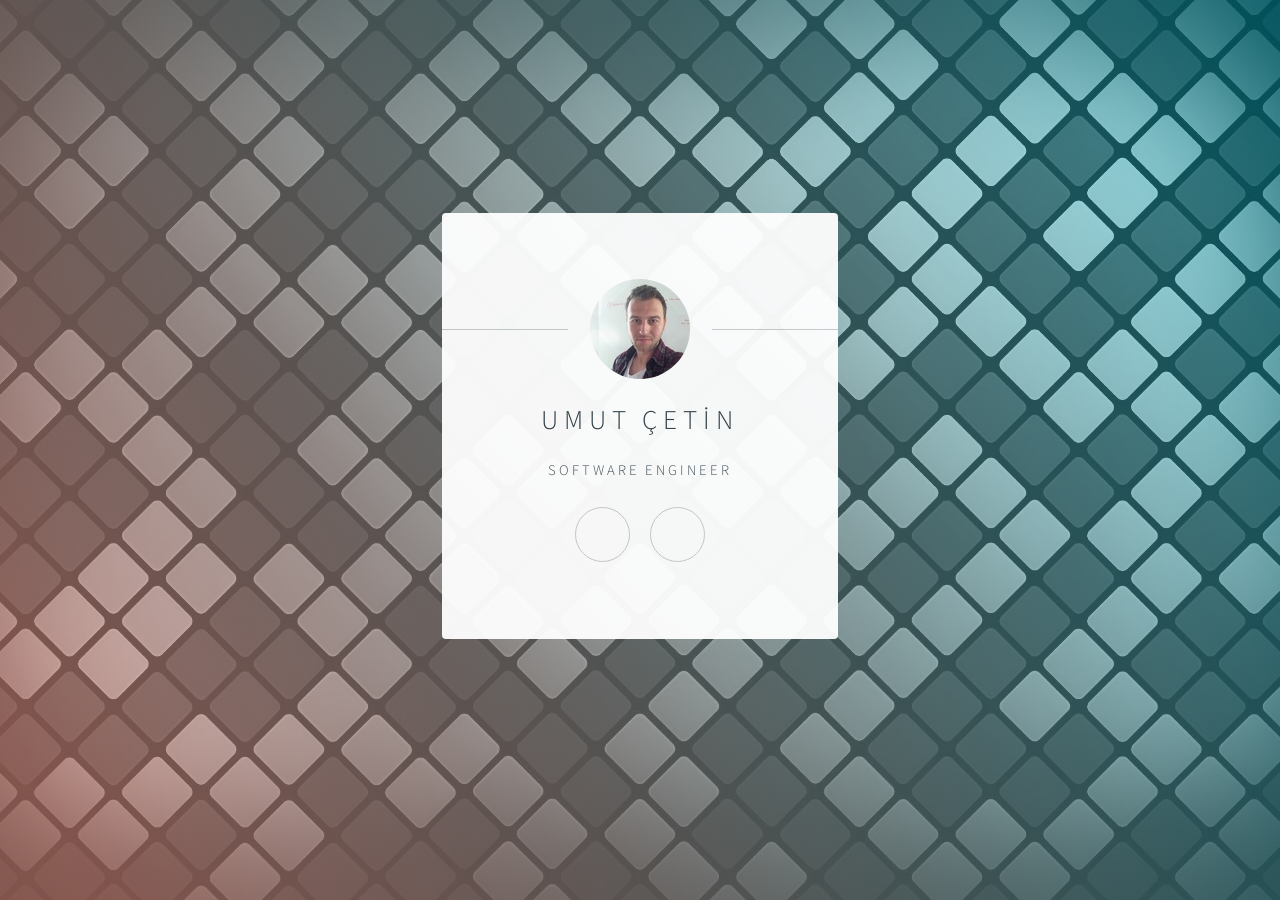
==== index.html @ 17661535 "load old version" ====
<!DOCTYPE HTML>
<!--
	Identity by HTML5 UP
	html5up.net | @n33co
	Free for personal and commercial use under the CCA 3.0 license (html5up.net/license)
-->
<html>
	<head>
		<title>Umut Çetin</title>
		<meta charset="utf-8" />
		<meta name="viewport" content="width=device-width, initial-scale=1" />
		<!--[if lte IE 8]><script src="assets/js/html5shiv.js"></script><![endif]-->
		<link rel="stylesheet" href="assets/css/main.css" />
		<!--[if lte IE 9]><link rel="stylesheet" href="assets/css/ie9.css" /><![endif]-->
		<!--[if lte IE 8]><link rel="stylesheet" href="assets/css/ie8.css" /><![endif]-->
		<noscript><link rel="stylesheet" href="assets/css/noscript.css" /></noscript>
	</head>
	<body class="is-loading">

		<!-- Wrapper -->
			<div id="wrapper">

				<!-- Main -->
					<section id="main">
						<header>
							<span class="avatar"><img src="images/image1.JPG" alt="" /></span>
							<h1>UMUT ÇETİN </h1>
							<p>SOFTWARE ENGINEER</p>
						</header>
						<!--
						<hr />
						<h2>Extra Stuff!</h2>
						<form method="post" action="#">
							<div class="field">
								<input type="text" name="name" id="name" placeholder="Name" />
							</div>
							<div class="field">
								<input type="email" name="email" id="email" placeholder="Email" />
							</div>
							<div class="field">
								<div class="select-wrapper">
									<select name="department" id="department">
										<option value="">Department</option>
										<option value="sales">Sales</option>
										<option value="tech">Tech Support</option>
										<option value="null">/dev/null</option>
									</select>
								</div>
							</div>
							<div class="field">
								<textarea name="message" id="message" placeholder="Message" rows="4"></textarea>
							</div>
							<div class="field">
								<input type="checkbox" id="human" name="human" /><label for="human">I'm a human</label>
							</div>
							<div class="field">
								<label>But are you a robot?</label>
								<input type="radio" id="robot_yes" name="robot" /><label for="robot_yes">Yes</label>
								<input type="radio" id="robot_no" name="robot" /><label for="robot_no">No</label>
							</div>
							<ul class="actions">
								<li><a href="#" class="button">Get Started</a></li>
							</ul>
						</form>
						<hr />
						-->
						<footer>
							<ul class="icons">													
								<li><a href="https://tr.linkedin.com/in/umut-çetin-a8a1a514" class="fa fa-linkedin-square" target="_blank">LinkedIn</a></li>																		
								<li><a href="mailto:hi@umutcet.in" class="fa fa-envelope" >e-mail</a></li>								
								
							</ul>
						</footer>
					</section>

				<!-- Footer -->
					<footer id="footer">
						<ul class="copyright">
							<li> </li>
							<li></a></li>
						</ul>
					</footer>

			</div>

		<!-- Scripts -->
			<!--[if lte IE 8]><script src="assets/js/respond.min.js"></script><![endif]-->
			<script>
				if ('addEventListener' in window) {
					window.addEventListener('load', function() { document.body.className = document.body.className.replace(/\bis-loading\b/, ''); });
					document.body.className += (navigator.userAgent.match(/(MSIE|rv:11\.0)/) ? ' is-ie' : '');
				}
			</script>
			<script>
			  (function(i,s,o,g,r,a,m){i['GoogleAnalyticsObject']=r;i[r]=i[r]||function(){
			  (i[r].q=i[r].q||[]).push(arguments)},i[r].l=1*new Date();a=s.createElement(o),
			  m=s.getElementsByTagName(o)[0];a.async=1;a.src=g;m.parentNode.insertBefore(a,m)
			  })(window,document,'script','//www.google-analytics.com/analytics.js','ga');

			  ga('create', 'UA-70046169-1', 'auto');
			  ga('send', 'pageview');

			</script>

	</body>
</html>
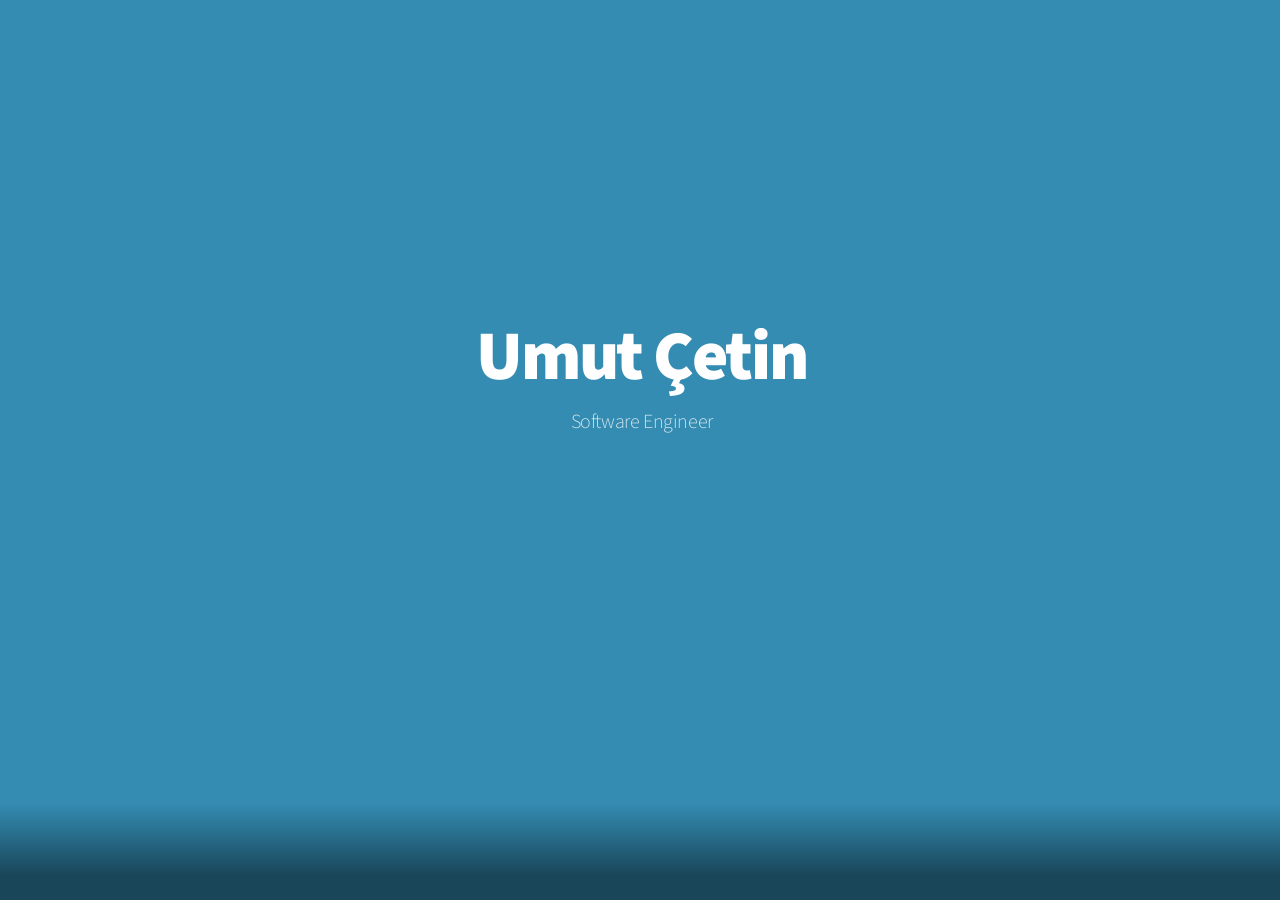
==== commit 82535ec4: "new template" ====
--- a/index.html
+++ b/index.html
@@ -1,106 +1,49 @@
-<!DOCTYPE HTML>
-<!--
-	Identity by HTML5 UP
-	html5up.net | @n33co
-	Free for personal and commercial use under the CCA 3.0 license (html5up.net/license)
--->
-<html>
-	<head>
-		<title>Umut Çetin</title>
-		<meta charset="utf-8" />
-		<meta name="viewport" content="width=device-width, initial-scale=1" />
-		<!--[if lte IE 8]><script src="assets/js/html5shiv.js"></script><![endif]-->
-		<link rel="stylesheet" href="assets/css/main.css" />
-		<!--[if lte IE 9]><link rel="stylesheet" href="assets/css/ie9.css" /><![endif]-->
-		<!--[if lte IE 8]><link rel="stylesheet" href="assets/css/ie8.css" /><![endif]-->
-		<noscript><link rel="stylesheet" href="assets/css/noscript.css" /></noscript>
-	</head>
-	<body class="is-loading">
-
-		<!-- Wrapper -->
-			<div id="wrapper">
-
-				<!-- Main -->
-					<section id="main">
-						<header>
-							<span class="avatar"><img src="images/image1.JPG" alt="" /></span>
-							<h1>UMUT ÇETİN </h1>
-							<p>SOFTWARE ENGINEER</p>
-						</header>
-						<!--
-						<hr />
-						<h2>Extra Stuff!</h2>
-						<form method="post" action="#">
-							<div class="field">
-								<input type="text" name="name" id="name" placeholder="Name" />
-							</div>
-							<div class="field">
-								<input type="email" name="email" id="email" placeholder="Email" />
-							</div>
-							<div class="field">
-								<div class="select-wrapper">
-									<select name="department" id="department">
-										<option value="">Department</option>
-										<option value="sales">Sales</option>
-										<option value="tech">Tech Support</option>
-										<option value="null">/dev/null</option>
-									</select>
-								</div>
-							</div>
-							<div class="field">
-								<textarea name="message" id="message" placeholder="Message" rows="4"></textarea>
-							</div>
-							<div class="field">
-								<input type="checkbox" id="human" name="human" /><label for="human">I'm a human</label>
-							</div>
-							<div class="field">
-								<label>But are you a robot?</label>
-								<input type="radio" id="robot_yes" name="robot" /><label for="robot_yes">Yes</label>
-								<input type="radio" id="robot_no" name="robot" /><label for="robot_no">No</label>
-							</div>
-							<ul class="actions">
-								<li><a href="#" class="button">Get Started</a></li>
-							</ul>
-						</form>
-						<hr />
-						-->
-						<footer>
-							<ul class="icons">													
-								<li><a href="https://tr.linkedin.com/in/umut-çetin-a8a1a514" class="fa fa-linkedin-square" target="_blank">LinkedIn</a></li>																		
-								<li><a href="mailto:hi@umutcet.in" class="fa fa-envelope" >e-mail</a></li>								
-								
-							</ul>
-						</footer>
-					</section>
-
-				<!-- Footer -->
-					<footer id="footer">
-						<ul class="copyright">
-							<li> </li>
-							<li></a></li>
-						</ul>
-					</footer>
-
-			</div>
-
-		<!-- Scripts -->
-			<!--[if lte IE 8]><script src="assets/js/respond.min.js"></script><![endif]-->
-			<script>
-				if ('addEventListener' in window) {
-					window.addEventListener('load', function() { document.body.className = document.body.className.replace(/\bis-loading\b/, ''); });
-					document.body.className += (navigator.userAgent.match(/(MSIE|rv:11\.0)/) ? ' is-ie' : '');
-				}
-			</script>
-			<script>
-			  (function(i,s,o,g,r,a,m){i['GoogleAnalyticsObject']=r;i[r]=i[r]||function(){
-			  (i[r].q=i[r].q||[]).push(arguments)},i[r].l=1*new Date();a=s.createElement(o),
-			  m=s.getElementsByTagName(o)[0];a.async=1;a.src=g;m.parentNode.insertBefore(a,m)
-			  })(window,document,'script','//www.google-analytics.com/analytics.js','ga');
-
-			  ga('create', 'UA-70046169-1', 'auto');
-			  ga('send', 'pageview');
-
-			</script>
-
-	</body>
-</html>
+<!DOCTYPE HTML>
+<!--
+	Aerial by HTML5 UP
+	html5up.net | @ajlkn
+	Free for personal and commercial use under the CCA 3.0 license (html5up.net/license)
+-->
+<html>
+	<head>
+		<title>Umut Cetin</title>
+		<meta charset="utf-8" />
+		<meta name="viewport" content="width=device-width, initial-scale=1" />
+		<!--[if lte IE 8]><script src="assets/js/ie/html5shiv.js"></script><![endif]-->
+		<link rel="stylesheet" href="assets/css/main.css" />
+		<!--[if lte IE 8]><link rel="stylesheet" href="assets/css/ie8.css" /><![endif]-->
+		<!--[if lte IE 9]><link rel="stylesheet" href="assets/css/ie9.css" /><![endif]-->
+	</head>
+	<body class="loading">
+		<div id="wrapper">
+			<div id="bg"></div>
+			<div id="overlay"></div>
+			<div id="main">
+
+				<!-- Header -->
+					<header id="header">
+						<h1>Umut Çetin</h1>
+						<p>Software Engineer</p>
+						<nav>
+							<ul>
+								<li><a href="https://tr.linkedin.com/in/umut-çetin-a8a1a514" class="icon fa-linkedin" target="_blank"><span class="label">Github</span></a></li>
+								<li><a href="mailto:hi@umutcet.in" class="icon fa-envelope-o"><span class="label">Email</span></a></li>
+							</ul>
+						</nav>
+					</header>
+
+				<!-- Footer -->
+					<footer id="footer">
+						
+					</footer>
+
+			</div>
+		</div>
+		<!--[if lte IE 8]><script src="assets/js/ie/respond.min.js"></script><![endif]-->
+		<script>
+			window.onload = function() { document.body.className = ''; }
+			window.ontouchmove = function() { return false; }
+			window.onorientationchange = function() { document.body.scrollTop = 0; }
+		</script>
+	</body>
+</html>
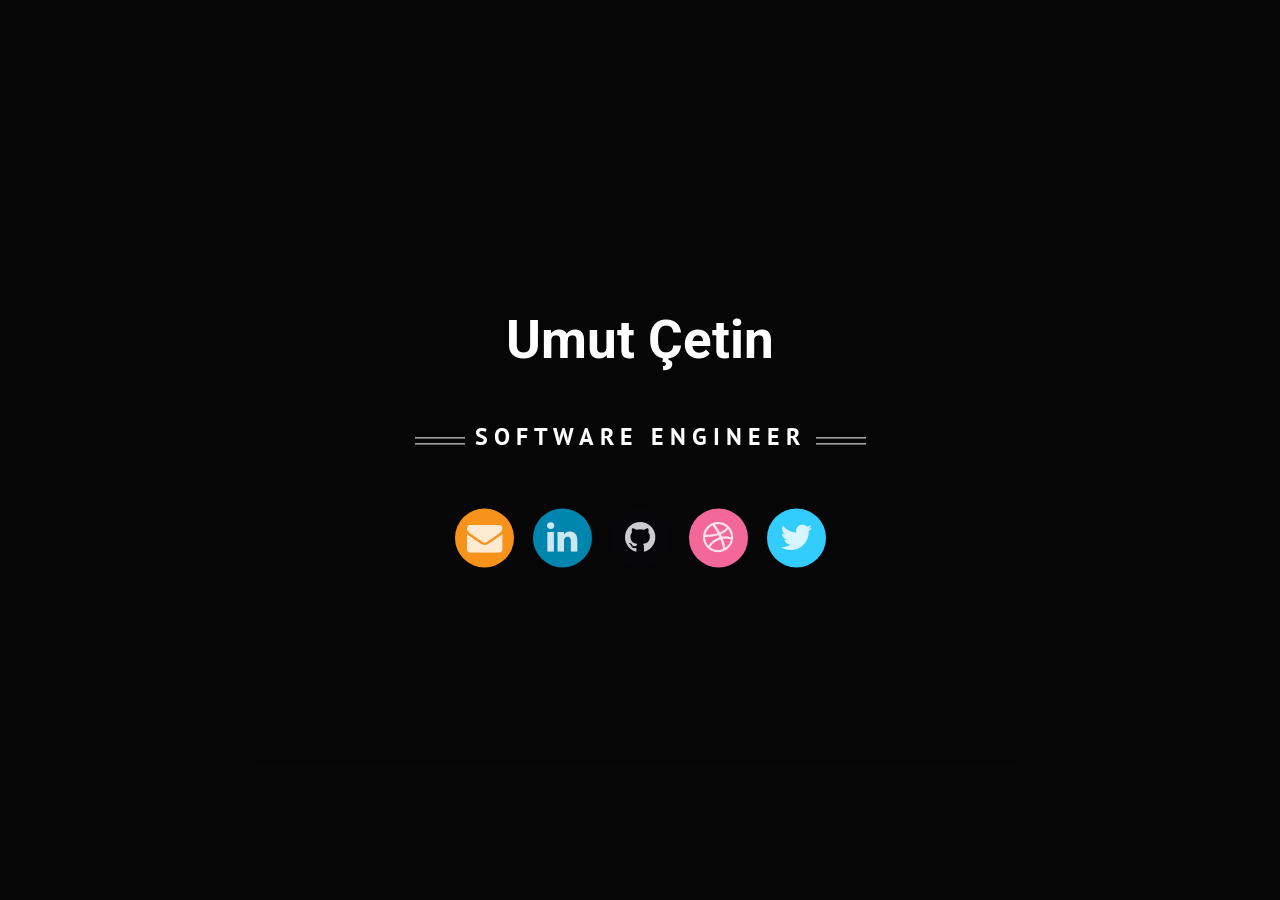
==== commit eae56b24: "v2 initial commit" ====
--- a/index.html
+++ b/index.html
@@ -1,49 +1,48 @@
-<!DOCTYPE HTML>
-<!--
-	Aerial by HTML5 UP
-	html5up.net | @ajlkn
-	Free for personal and commercial use under the CCA 3.0 license (html5up.net/license)
--->
-<html>
-	<head>
-		<title>Umut Cetin</title>
-		<meta charset="utf-8" />
-		<meta name="viewport" content="width=device-width, initial-scale=1" />
-		<!--[if lte IE 8]><script src="assets/js/ie/html5shiv.js"></script><![endif]-->
-		<link rel="stylesheet" href="assets/css/main.css" />
-		<!--[if lte IE 8]><link rel="stylesheet" href="assets/css/ie8.css" /><![endif]-->
-		<!--[if lte IE 9]><link rel="stylesheet" href="assets/css/ie9.css" /><![endif]-->
-	</head>
-	<body class="loading">
-		<div id="wrapper">
-			<div id="bg"></div>
-			<div id="overlay"></div>
-			<div id="main">
-
-				<!-- Header -->
-					<header id="header">
-						<h1>Umut Çetin</h1>
-						<p>Software Engineer</p>
-						<nav>
-							<ul>
-								<li><a href="https://tr.linkedin.com/in/umut-çetin-a8a1a514" class="icon fa-linkedin" target="_blank"><span class="label">Github</span></a></li>
-								<li><a href="mailto:hi@umutcet.in" class="icon fa-envelope-o"><span class="label">Email</span></a></li>
-							</ul>
-						</nav>
-					</header>
-
-				<!-- Footer -->
-					<footer id="footer">
-						
-					</footer>
-
-			</div>
-		</div>
-		<!--[if lte IE 8]><script src="assets/js/ie/respond.min.js"></script><![endif]-->
-		<script>
-			window.onload = function() { document.body.className = ''; }
-			window.ontouchmove = function() { return false; }
-			window.onorientationchange = function() { document.body.scrollTop = 0; }
-		</script>
-	</body>
-</html>
+<!doctype html>+<html>+<head>+<meta charset="UTF-8">+<title>Umut Cetin</title>+<link rel="stylesheet" href="http:////netdna.bootstrapcdn.com/font-awesome/4.0.3/css/font-awesome.css">+<link rel="stylesheet" href="assets/main.css">+<link rel="stylesheet" href="assets/icon_animation.css">+<!-- Global site tag (gtag.js) - Google Analytics -->+<script async src="https://www.googletagmanager.com/gtag/js?id=UA-115978372-1"></script>+<script>+  window.dataLayer = window.dataLayer || [];+  function gtag(){dataLayer.push(arguments);}+  gtag('js', new Date());++  gtag('config', 'UA-115978372-1');+</script>+</head>++<body>+<script type="text/javascript" src="assets/main.js"></script>+<section>+    <div class="content">+        <div id="main">+            <header id="header">+                <h1>Umut Çetin</h1>+                <span class="line-3">software engineer</span> +                <!--   icon animation by ameyraut.com -->+                <div class="wrapper">+                    <ul class="social-icons icon-circle icon-zoom list-unstyled list-inline">+                        <li> <a href="mailto:hi@umutcet.in"><i class="fa fa-envelope"></i></a> </li>+                        <li> <a href="https://www.linkedin.com/in/umut-cetin/" target="_blank"><i class="fa fa-linkedin"></i></a></li>+                        <li> <a href="https://github.com/umutcetin" target="_blank"><i class="fa fa-github"></i></a></li>+                        <li> <a href="https://dribbble.com/umutcetin" target="_blank"><i class="fa fa-dribbble"></i></a></li>+                        <li> <a href="https://twitter.com/umutcetin" target="_blank"><i class="fa fa-twitter"></i></a></li>+                    </ul>+                </div>+            </header>+        </div>+    </div>+    <!--    Background video from coverr.co -->+    <video loop preload autoplay>+        <source id="source_polar_mp4" src="assets/Orchestra.mp4" type="video/mp4;codecs=&quot;avc1.42E01E, mp4a.40.2&quot;">+        <source id="source_polar_webm" src="assets/Orchestra.webm" type="video/webm;codecs=&quot;vp8, vorbis&quot;">+    </video>+</section>+</body>+</html>
--- a/assets/main.css
+++ b/assets/main.css
@@ -0,0 +1,84 @@
+@import url('https://fonts.googleapis.com/css?family=Roboto|PT+Sans:700');+:root {+  font-size: calc(1vw + 1vh + .2vmin);+}+body {+  background: #111;+  font: 1rem/1.1 "Roboto", sans-serif;+  margin: 0;+}+.line-3 {+  font-family: "PT Sans", sans-serif;+  font-weight: 700;+  font-size: 1rem;+  text-transform: uppercase;+  margin: 5rem 0 0;+  position: relative;+  letter-spacing: 6px;+}+.line-3:before, .line-3:after {+  content: " ";+  position: absolute;+  width: 50px;+  height: 5px;+  border-top: 1px solid #FFFFFF;+  border-bottom: 1px solid #FFFFFF;+}+.line-3:before {+  margin: 1rem 0 0 -60px;+}+.line-3:after {+  margin: 1rem 0 0 10px;+}+section {+  height: 100vh;+  overflow: hidden;+  position: relative;+}+video {+  left: 50%;+  min-height: 100%;+  min-width: 100%;+  position: absolute;+  top: 50%;+  transform: translate(-50%, -50%);+}+.content {+  background: rgba(0, 0, 0, 0.6);+  height: 100%;+  left: 0;+  position: fixed;+  top: 0;+  width: 100%;+  z-index: 1;+  color: #fff;+  font-size: 1.5rem;+  text-align: center;+}+#header {+  top: 50%;+  left: 50%;+  transform: translateX(-50%) translateY(-50%);+  position: absolute;+  width: 100%;+  z-index: 2;+}+ul {+  list-style: none;+}+/* Icon */++.icon {+  text-decoration: none;+}+.icon:before {+  -moz-osx-font-smoothing: grayscale;+  -webkit-font-smoothing: antialiased;+  font-family: FontAwesome;+  font-style: normal;+  font-weight: normal;+  text-transform: none !important;+}+.icon > .label {+  display: none;+}
--- a/assets/icon_animation.css
+++ b/assets/icon_animation.css
@@ -0,0 +1,93 @@
+.wrapper {+	padding: 20px;+	text-align: center;+}+.list-unstyled {+	padding-left: 0;+	list-style: none;+}+.list-inline li {+	display: inline-block;+	padding-right: 5px;+	padding-left: 5px;+	margin-bottom: 10px;+}+/*Change icons size here*/+.social-icons .fa {+	font-size: 1.5rem;+}+/*Change icons circle size and color here*/+.social-icons .fa {+	width: 2.5rem;+	height: 2.5rem;+	line-height: 2.5rem;+	text-align: center;+	color: #FFF;+	color: rgba(255, 255, 255, 0.8);+	-webkit-transition: all 0.3s ease-in-out;+	-moz-transition: all 0.3s ease-in-out;+	-ms-transition: all 0.3s ease-in-out;+	-o-transition: all 0.3s ease-in-out;+	transition: all 0.3s ease-in-out;+}++.social-icons.icon-circle .fa{ +	border-radius: 50%;+}+.social-icons.icon-rounded .fa{+	border-radius:5px;+}+.social-icons.icon-flat .fa{+	border-radius: 0;+}++.social-icons .fa:hover, .social-icons .fa:active {+	color: #FFF;+	-webkit-box-shadow: 1px 1px 3px #333;+	-moz-box-shadow: 1px 1px 3px #333;+	box-shadow: 1px 1px 3px #333; +}+.social-icons.icon-zoom .fa:hover, .social-icons.icon-zoom .fa:active { + 	-webkit-transform: scale(1.4);+	-moz-transform: scale(1.4);+	-ms-transform: scale(1.4);+	-o-transform: scale(1.4);+	transform: scale(1.4); +}++.social-icons .fa-envelope,.social-icons .fa-btc{background-color:#F7931A;} ++.social-icons .fa-adn{background-color:#504e54;} +.social-icons .fa-apple{background-color:#aeb5c5;} +.social-icons .fa-android{background-color:#A5C63B;}  +.social-icons .fa-bitbucket,.social-icons .fa-bitbucket-square{background-color:#003366;} +.social-icons .fa-bitcoin,.social-icons .fa-btc{background-color:#F7931A;} +.social-icons .fa-css3{background-color:#1572B7;} +.social-icons .fa-dribbble{background-color:#F46899;}  +.social-icons .fa-dropbox{background-color:#018BD3;}+.social-icons .fa-facebook,.social-icons .fa-facebook-square{background-color:#3C599F;}  +.social-icons .fa-flickr{background-color:#FF0084;}+.social-icons .fa-foursquare{background-color:#0086BE;}+.social-icons .fa-github,.social-icons .fa-github-alt,.social-icons .fa-github-square{background-color:#070709;} +.social-icons .fa-google-plus,.social-icons .fa-google-plus-square{background-color:#CF3D2E;} +.social-icons .fa-html5{background-color:#E54D26;}+.social-icons .fa-instagram{background-color:#A1755C;}+.social-icons .fa-linkedin,.social-icons .fa-linkedin-square{background-color:#0085AE;} +.social-icons .fa-linux{background-color:#FBC002;color:#333;}+.social-icons .fa-maxcdn{background-color:#F6AE1C;}+.social-icons .fa-pagelines{background-color:#241E20;color:#3984EA;}+.social-icons .fa-pinterest,.social-icons .fa-pinterest-square{background-color:#CC2127;} +.social-icons .fa-renren{background-color:#025DAC;}+.social-icons .fa-skype{background-color:#01AEF2;}+.social-icons .fa-stack-exchange{background-color:#245590;}+.social-icons .fa-stack-overflow{background-color:#FF7300;}+.social-icons .fa-trello{background-color:#265A7F;}+.social-icons .fa-tumblr,.social-icons .fa-tumblr-square{background-color:#314E6C;} +.social-icons .fa-twitter,.social-icons .fa-twitter-square{background-color:#32CCFE;} +.social-icons .fa-vimeo-square{background-color:#229ACC;}+.social-icons .fa-vk{background-color:#375474;}+.social-icons .fa-weibo{background-color:#D72B2B;}+.social-icons .fa-windows{background-color:#12B6F3;}+.social-icons .fa-xing,.social-icons .fa-xing-square{background-color:#00555C;} +.social-icons .fa-youtube,.social-icons .fa-youtube-play,.social-icons .fa-youtube-square{background-color:#C52F30;}+ 
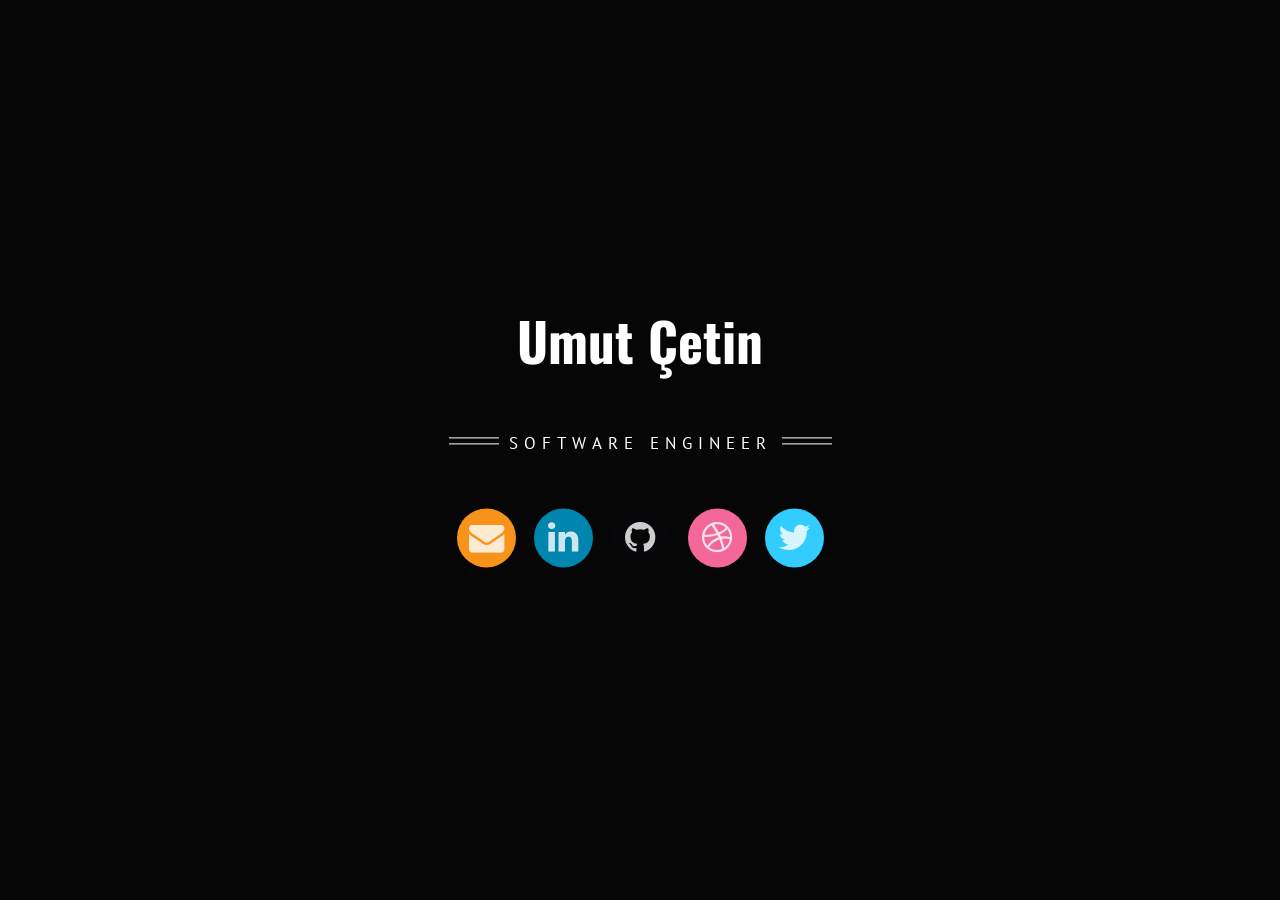
==== commit 534a349a: "optimization" ====
--- a/index.html
+++ b/index.html
@@ -18,7 +18,6 @@
 </head>  <body>-<script type="text/javascript" src="assets/main.js"></script> <section>     <div class="content">         <div id="main">@@ -44,5 +43,6 @@
         <source id="source_polar_webm" src="assets/Orchestra.webm" type="video/webm;codecs=&quot;vp8, vorbis&quot;">     </video> </section>+<script type="text/javascript" src="assets/main.js"></script> </body> </html>
--- a/assets/main.css
+++ b/assets/main.css
@@ -1,16 +1,16 @@
-@import url('https://fonts.googleapis.com/css?family=Roboto|PT+Sans:700');+@import url('https://fonts.googleapis.com/css?family=Oswald|PT+Sans:200'); :root {   font-size: calc(1vw + 1vh + .2vmin); } body {   background: #111;-  font: 1rem/1.1 "Roboto", sans-serif;+  font: 1rem/1.1 'Oswald', sans-serif;   margin: 0; } .line-3 {   font-family: "PT Sans", sans-serif;-  font-weight: 700;-  font-size: 1rem;+  font-weight: 200;+  font-size: 0.7rem;   text-transform: uppercase;   margin: 5rem 0 0;   position: relative;
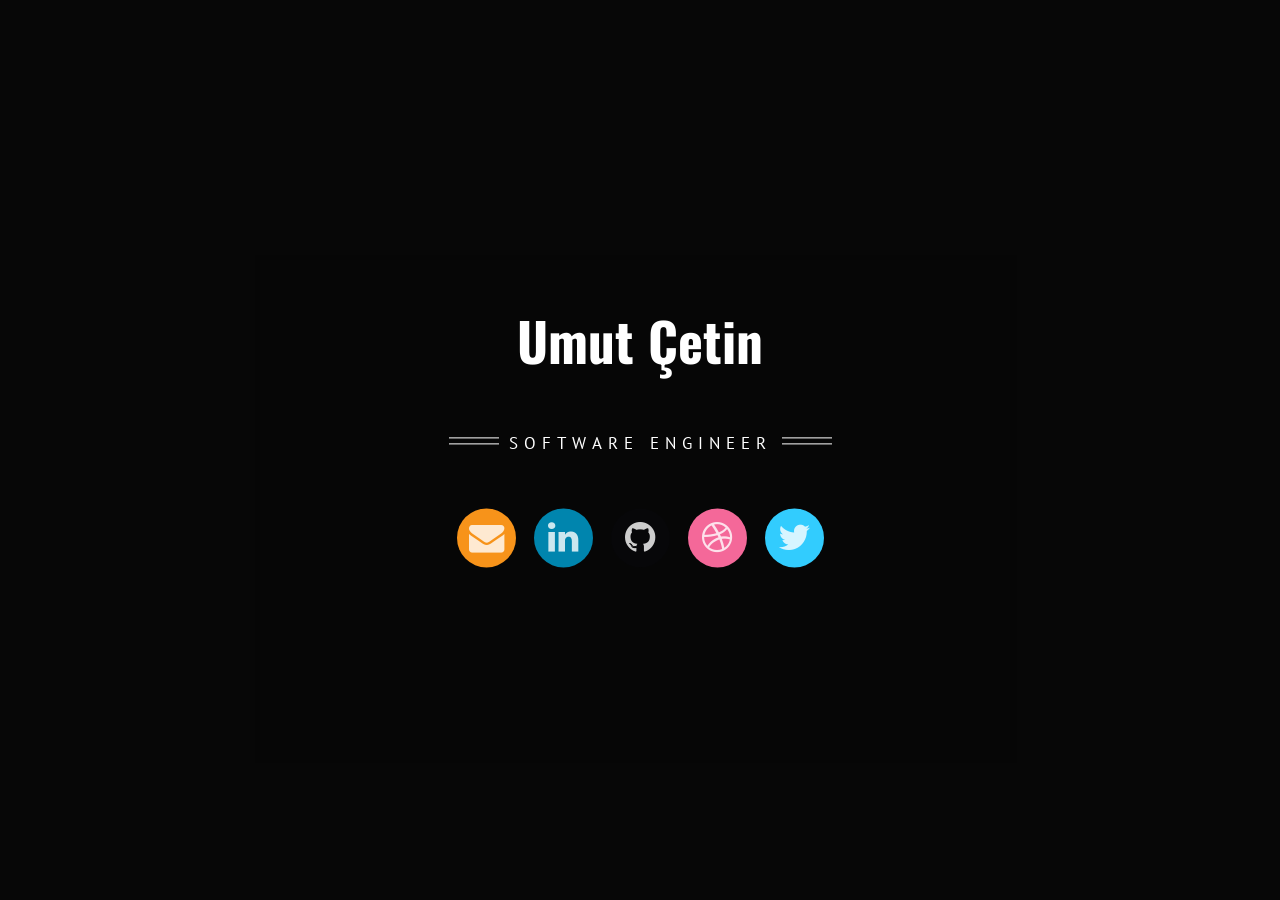
==== commit 912846b3: "analytics" ====
--- a/index.html
+++ b/index.html
@@ -1,48 +1,47 @@
-<!doctype html>-<html>-<head>-<meta charset="UTF-8">-<title>Umut Cetin</title>-<link rel="stylesheet" href="http:////netdna.bootstrapcdn.com/font-awesome/4.0.3/css/font-awesome.css">-<link rel="stylesheet" href="assets/main.css">-<link rel="stylesheet" href="assets/icon_animation.css">-<!-- Global site tag (gtag.js) - Google Analytics -->-<script async src="https://www.googletagmanager.com/gtag/js?id=UA-115978372-1"></script>-<script>-  window.dataLayer = window.dataLayer || [];-  function gtag(){dataLayer.push(arguments);}-  gtag('js', new Date());--  gtag('config', 'UA-115978372-1');-</script>-</head>--<body>-<section>-    <div class="content">-        <div id="main">-            <header id="header">-                <h1>Umut Çetin</h1>-                <span class="line-3">software engineer</span> -                <!--   icon animation by ameyraut.com -->-                <div class="wrapper">-                    <ul class="social-icons icon-circle icon-zoom list-unstyled list-inline">-                        <li> <a href="mailto:hi@umutcet.in"><i class="fa fa-envelope"></i></a> </li>-                        <li> <a href="https://www.linkedin.com/in/umut-cetin/" target="_blank"><i class="fa fa-linkedin"></i></a></li>-                        <li> <a href="https://github.com/umutcetin" target="_blank"><i class="fa fa-github"></i></a></li>-                        <li> <a href="https://dribbble.com/umutcetin" target="_blank"><i class="fa fa-dribbble"></i></a></li>-                        <li> <a href="https://twitter.com/umutcetin" target="_blank"><i class="fa fa-twitter"></i></a></li>-                    </ul>-                </div>-            </header>-        </div>-    </div>-    <!--    Background video from coverr.co -->-    <video loop preload autoplay>-        <source id="source_polar_mp4" src="assets/Orchestra.mp4" type="video/mp4;codecs=&quot;avc1.42E01E, mp4a.40.2&quot;">-        <source id="source_polar_webm" src="assets/Orchestra.webm" type="video/webm;codecs=&quot;vp8, vorbis&quot;">-    </video>-</section>-<script type="text/javascript" src="assets/main.js"></script>-</body>-</html>+<!doctype html>
+<html>
+<head>
+<meta charset="UTF-8">
+<title>Umut Cetin</title>
+<link rel="stylesheet" href="http:////netdna.bootstrapcdn.com/font-awesome/4.0.3/css/font-awesome.css">
+<link rel="stylesheet" href="assets/main.css">
+<link rel="stylesheet" href="assets/icon_animation.css">
+<!-- Global site tag (gtag.js) - Google Analytics -->
+<script async src="https://www.googletagmanager.com/gtag/js?id=UA-70046169-2"></script>
+<script>
+  window.dataLayer = window.dataLayer || [];
+  function gtag(){dataLayer.push(arguments);}
+  gtag('js', new Date());
+
+  gtag('config', 'UA-70046169-2');
+</script>
+</head>
+
+<body>
+<section>
+  <div class="content">
+    <div id="main">
+      <header id="header">
+        <h1>Umut Çetin</h1>
+        <span class="line-3">software engineer</span> 
+        <!--   icon animation by ameyraut.com -->
+        <div class="wrapper">
+          <ul class="social-icons icon-circle icon-zoom list-unstyled list-inline">
+            <li> <a href="mailto:hi@umutcet.in"><i class="fa fa-envelope"></i></a> </li>
+            <li> <a href="https://www.linkedin.com/in/umut-cetin/" target="_blank"><i class="fa fa-linkedin"></i></a></li>
+            <li> <a href="https://github.com/umutcetin" target="_blank"><i class="fa fa-github"></i></a></li>
+            <li> <a href="https://dribbble.com/umutcetin" target="_blank"><i class="fa fa-dribbble"></i></a></li>
+            <li> <a href="https://twitter.com/umutcetin" target="_blank"><i class="fa fa-twitter"></i></a></li>
+          </ul>
+        </div>
+      </header>
+    </div>
+  </div>
+  <!--    Background video from coverr.co -->
+  <video loop preload autoplay>
+    <source id="source_polar_mp4" src="assets/Orchestra.mp4" type="video/mp4;codecs=&quot;avc1.42E01E, mp4a.40.2&quot;">
+    <source id="source_polar_webm" src="assets/Orchestra.webm" type="video/webm;codecs=&quot;vp8, vorbis&quot;">
+  </video>
+</section>
+</body>
+</html>
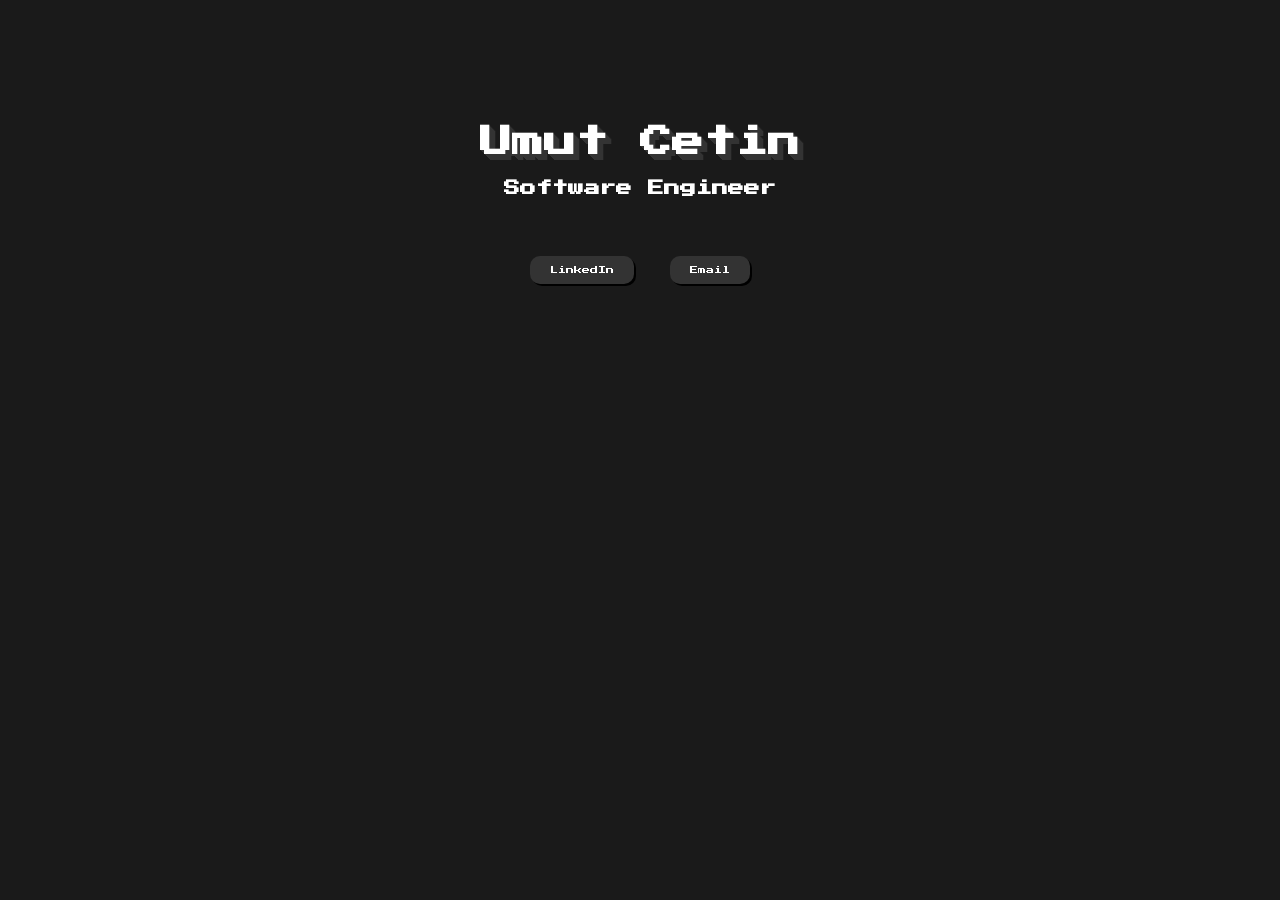
==== commit ff5540da: "init" ====
--- a/index.html
+++ b/index.html
@@ -1,47 +1,19 @@
-<!doctype html>
+<!DOCTYPE html>
 <html>
 <head>
-<meta charset="UTF-8">
-<title>Umut Cetin</title>
-<link rel="stylesheet" href="http:////netdna.bootstrapcdn.com/font-awesome/4.0.3/css/font-awesome.css">
-<link rel="stylesheet" href="assets/main.css">
-<link rel="stylesheet" href="assets/icon_animation.css">
-<!-- Global site tag (gtag.js) - Google Analytics -->
-<script async src="https://www.googletagmanager.com/gtag/js?id=UA-70046169-2"></script>
-<script>
-  window.dataLayer = window.dataLayer || [];
-  function gtag(){dataLayer.push(arguments);}
-  gtag('js', new Date());
-
-  gtag('config', 'UA-70046169-2');
-</script>
+	<meta charset="utf-8">
+	<title>Umut Cetin - Software Engineer</title>
+	<link href="https://fonts.googleapis.com/css?family=Press+Start+2P&display=swap" rel="stylesheet">
+	<link href="style.css" rel="stylesheet">
 </head>
-
 <body>
-<section>
-  <div class="content">
-    <div id="main">
-      <header id="header">
-        <h1>Umut Çetin</h1>
-        <span class="line-3">software engineer</span> 
-        <!--   icon animation by ameyraut.com -->
-        <div class="wrapper">
-          <ul class="social-icons icon-circle icon-zoom list-unstyled list-inline">
-            <li> <a href="mailto:hi@umutcet.in"><i class="fa fa-envelope"></i></a> </li>
-            <li> <a href="https://www.linkedin.com/in/umut-cetin/" target="_blank"><i class="fa fa-linkedin"></i></a></li>
-            <li> <a href="https://github.com/umutcetin" target="_blank"><i class="fa fa-github"></i></a></li>
-            <li> <a href="https://dribbble.com/umutcetin" target="_blank"><i class="fa fa-dribbble"></i></a></li>
-            <li> <a href="https://twitter.com/umutcetin" target="_blank"><i class="fa fa-twitter"></i></a></li>
-          </ul>
-        </div>
-      </header>
-    </div>
-  </div>
-  <!--    Background video from coverr.co -->
-  <video loop preload autoplay>
-    <source id="source_polar_mp4" src="assets/Orchestra.mp4" type="video/mp4;codecs=&quot;avc1.42E01E, mp4a.40.2&quot;">
-    <source id="source_polar_webm" src="assets/Orchestra.webm" type="video/webm;codecs=&quot;vp8, vorbis&quot;">
-  </video>
-</section>
+	<div class="container">
+		<h1 class="name">Umut Cetin</h1>
+		<h2 class="title">Software Engineer</h2>
+		<div class="links">
+			<a href="https://www.linkedin.com/in/umut-cetin/">LinkedIn</a>
+			<a href="mailto:hi@umut.work">Email</a>
+		</div>
+	</div>
 </body>
 </html>
--- a/style.css
+++ b/style.css
@@ -0,0 +1,48 @@
+body {
+    background-color: #1a1a1a;
+    font-family: 'Press Start 2P', sans-serif;
+}
+
+.container {
+    margin: 10% auto;
+    width: 60%;
+    text-align: center;
+}
+
+.name {
+    font-size: 2em;
+    color: #ffffff;
+    text-shadow: 1px 1px #333333, 2px 2px #333333, 3px 3px #333333, 4px 4px #333333, 5px 5px #333333, 6px 6px #333333;
+}
+
+.title {
+    font-size: 1em;
+    color: #ffffff;
+    margin-bottom: 50px;
+}
+
+.links a {
+    display: inline-block;
+    margin: 10px;
+    padding: 10px 20px;
+    font-size: 0.5em;
+    color: #ffffff;
+    background-color: #333333;
+    border-radius: 10px;
+    text-decoration: none;
+    box-shadow: 2px 2px #000000;
+}
+
+.links a:hover {
+    background-color: #666666;
+}
+
+@media screen and (max-width: 600px) {
+    /* reduce font sizes for small screens */
+    .name {
+        font-size: 1em;
+    }
+    .title {
+        font-size: 0.5em;
+    }
+  }
